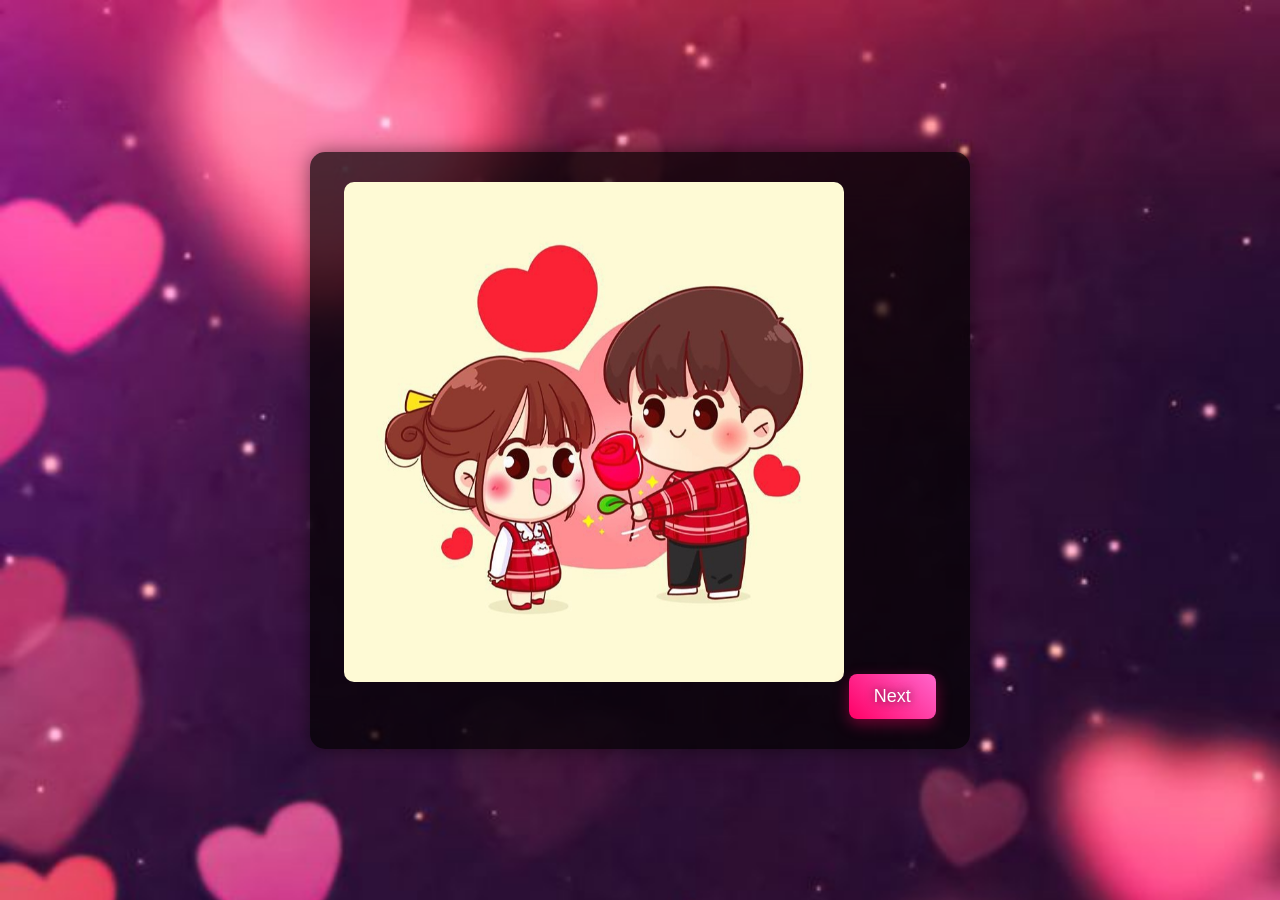
==== index.html @ 6b18c36e "Add files via upload" ====
<!DOCTYPE html>
<html lang="en">
<head>
    <meta charset="UTF-8">
    <meta name="viewport" content="width=device-width, initial-scale=1.0">
    <title></title>
    <link rel="stylesheet" href="styles.css">
    <style>
        body {
            background-image: url('Background.jpg');
            background-size: cover;
            display: flex;
            justify-content: center;
            align-items: center;
            height: 100vh;
            margin: 0;
            font-family: 'Arial', sans-serif;
            color: #fff;
            text-shadow: 0px 0px 10px rgba(0,0,0,0.7);
        }

        .container {
            text-align: center;
            background: rgba(0, 0, 0, 0.7);
            padding: 30px;
            border-radius: 15px;
            box-shadow: 0px 0px 20px rgba(0,0,0,0.5);
            max-width: 600px;
            width: 90%;
            margin: 20px;
        }

        .photo {
            width: 100%;
            height: auto;
            max-width: 500px;
            border-radius: 10px;
            margin-bottom: 20px;
            transition: transform 0.3s ease-in-out;
        }

        .photo:hover {
            transform: scale(1.05);
        }

        .next-button {
            display: inline-block;
            padding: 12px 25px;
            font-size: 18px;
            color: #fff;
            background: linear-gradient(45deg, #ff0066, #ff66cc);
            text-decoration: none;
            border-radius: 8px;
            transition: background 0.3s ease-in-out, transform 0.3s ease-in-out, box-shadow 0.3s ease-in-out;
            box-shadow: 0px 5px 15px rgba(255, 0, 102, 0.4);
        }

        .next-button:hover {
            background: linear-gradient(45deg, #ff66cc, #ff0066);
            transform: scale(1.05);
            box-shadow: 0px 10px 20px rgba(255, 0, 102, 0.6);
        }
    </style>
</head>
<body>
    <div class="container">
        <img src="Example.jpg" alt="Foto" class="photo">
        <a href="next.html" class="next-button">Next</a>
    </div>
    <script src="script.js"></script>
</body>
</html>
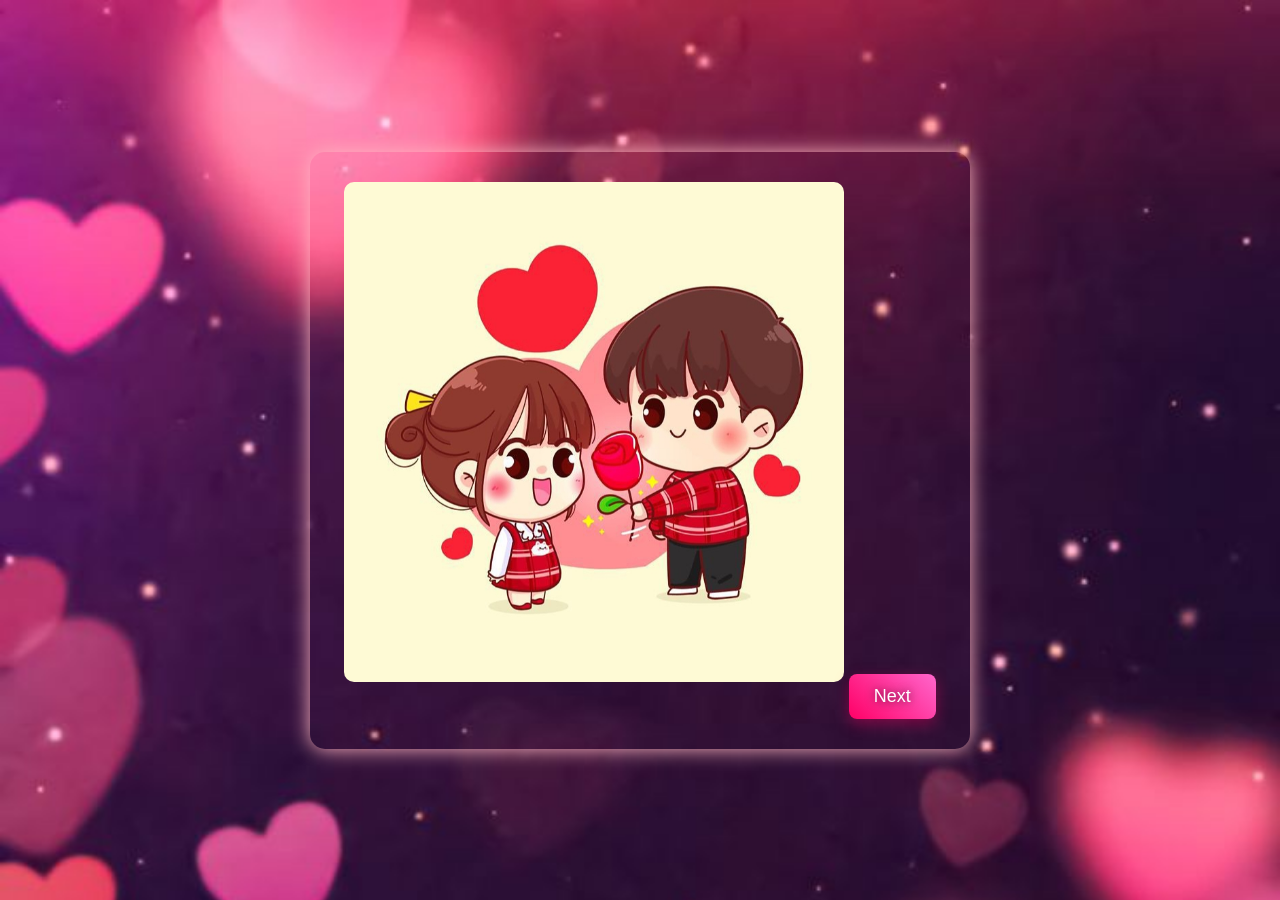
==== commit 748e61bd: "Add files via upload" ====
--- a/index.html
+++ b/index.html
@@ -21,10 +21,10 @@
 
         .container {
             text-align: center;
-            background: rgba(0, 0, 0, 0.7);
+            background: rgba(, 0, 0, 0.7);
             padding: 30px;
             border-radius: 15px;
-            box-shadow: 0px 0px 20px rgba(0,0,0,0.5);
+            box-shadow: 0px 0px 20px rgba(255,182,193,1);
             max-width: 600px;
             width: 90%;
             margin: 20px;
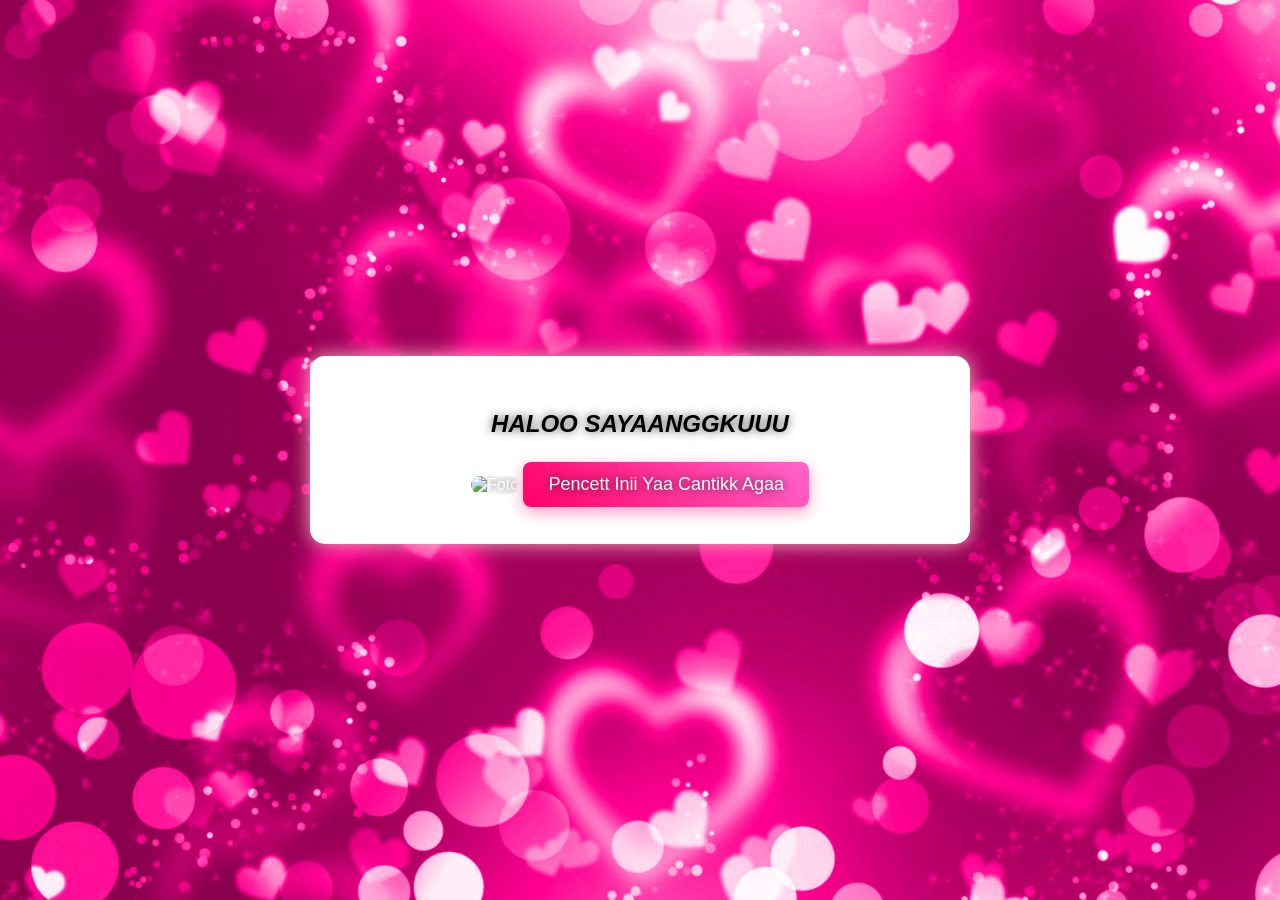
==== commit 7ad4998d: "Add files via upload" ====
--- a/index.html
+++ b/index.html
@@ -28,6 +28,7 @@
             max-width: 600px;
             width: 90%;
             margin: 20px;
+          background-color: white;
         }
 
         .photo {
@@ -60,12 +61,26 @@
             transform: scale(1.05);
             box-shadow: 0px 10px 20px rgba(255, 0, 102, 0.6);
         }
+      .kata {
+        color: #000000;
+        font-family:Arial,sans-serif;
+        text-align:center;
+        font-size:24px;
+        font-style: italic;
+        font-weight: bold;
+        text-transform: uppercase;
+      }
     </style>
 </head>
 <body>
+  <audio autoplay>
+        <source src="MyGirl.mp3" loop type="audio/mpeg">
+        Your browser does not support the audio element.
+</audio>
     <div class="container">
+      <p class="kata">Haloo Sayaanggkuuu</p>
         <img src="Example.jpg" alt="Foto" class="photo">
-        <a href="next.html" class="next-button">Next</a>
+        <a href="next.html" class="next-button">Pencett Inii Yaa Cantikk Agaa</a>
     </div>
     <script src="script.js"></script>
 </body>
